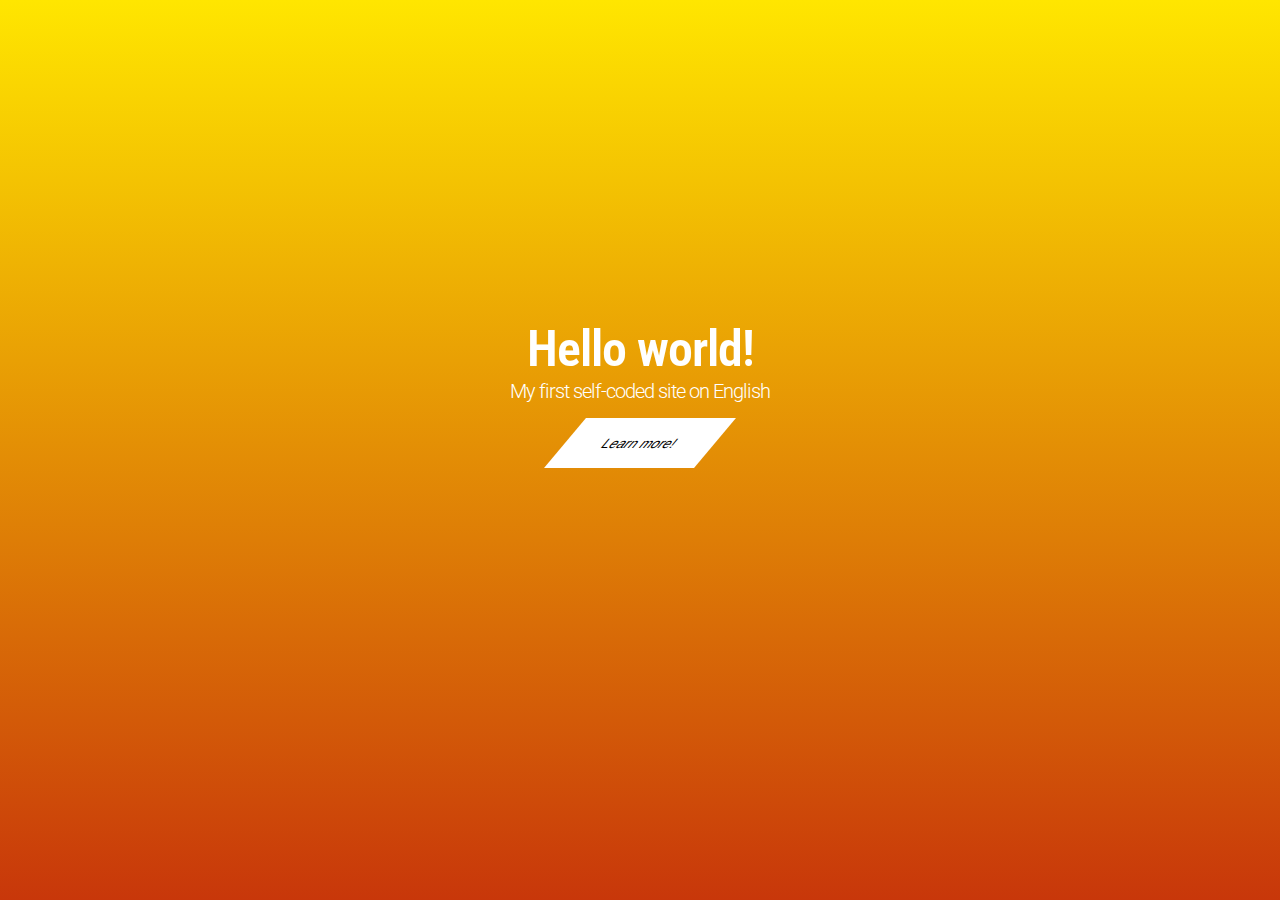
==== index.html @ c7e0f42f "First Commit" ====
<!DOCTYPE html>
<html lang="en">
<head>
  <meta charset="UTF-8">
  <meta name="viewport" content="width=device-width, initial-scale=1.0">
  <meta http-equiv="X-UA-Compatible" content="ie=edge">
  <title>Document</title>
  <link rel="stylesheet" href="css/style.css">
  <link rel="stylesheet" href="css/bootstrap.min.css">
</head>
  <main> <!--main page-->
    <nav>

    </nav>
    <div class="intro">
      <!--block with main title, undertext and button-->
      <p class="hey">Hello world!</p>
      <p class="cap">My first self-coded site on English</p>
      <form action="https://instagram.com/sinner_princess">
        <button class="pr-btn">Learn more!</button>
      </form>
    </div>
  </main>
</body>
</html>
---- css/style.css ----
@import url('https://fonts.googleapis.com/css?family=Lato|Open+Sans|Roboto|Roboto+Condensed');

html, body{
  margin: 0;
  padding: 0;
  height: 100%;
  /*full-screen adaptation*/
  -webkit-font-smoothing: antialiased;
  -webkit-overflow-scrolling: touch;
  /*landing*/
}

body {
  font-size: 20px;
  font-family: Helvetica, Arial, sans-serif;
  color: #ffffff;
  text-align: -webkit-center;
  /*text settings*/
  background:
    linear-gradient(180deg, #ffe600, #c8370a);
  /*linear gradien red -> orange (to bootom)*/
}

.cap { /*text under main title*/
  letter-spacing: -1px;
  font-family: 'Roboto', sans-serif;
  font-size: 20px;
  font-weight: 300;
  /*text settings*/
  margin: 1px 0px 5px;
  padding: 0;
}

.hey { /*main title*/
  font-family: 'Roboto Condensed', sans-serif;
  font-weight: 100;
  font-size:  50px;
  font-weight: 600;
  margin: 0;
  padding-top: 25%;
  letter-spacing: -1px;
}

.pr-btn { /*skew button*/
  margin: 10px;
	width: 150px;
	height: 50px;
  /*settings*/
	-webkit-transform: skew(320deg);
	-moz-transform: skew(320deg);
  -ms-transform:skew(320deg);
	-o-transform: skew(320deg);
  /*figure creating & adaptation to
  Chrome, Opera, Mozilla and Miicrosoft browsers*/
	background: #ffffff;
  border: none;
  text-align: center;
  /*infigure text settings*/
}
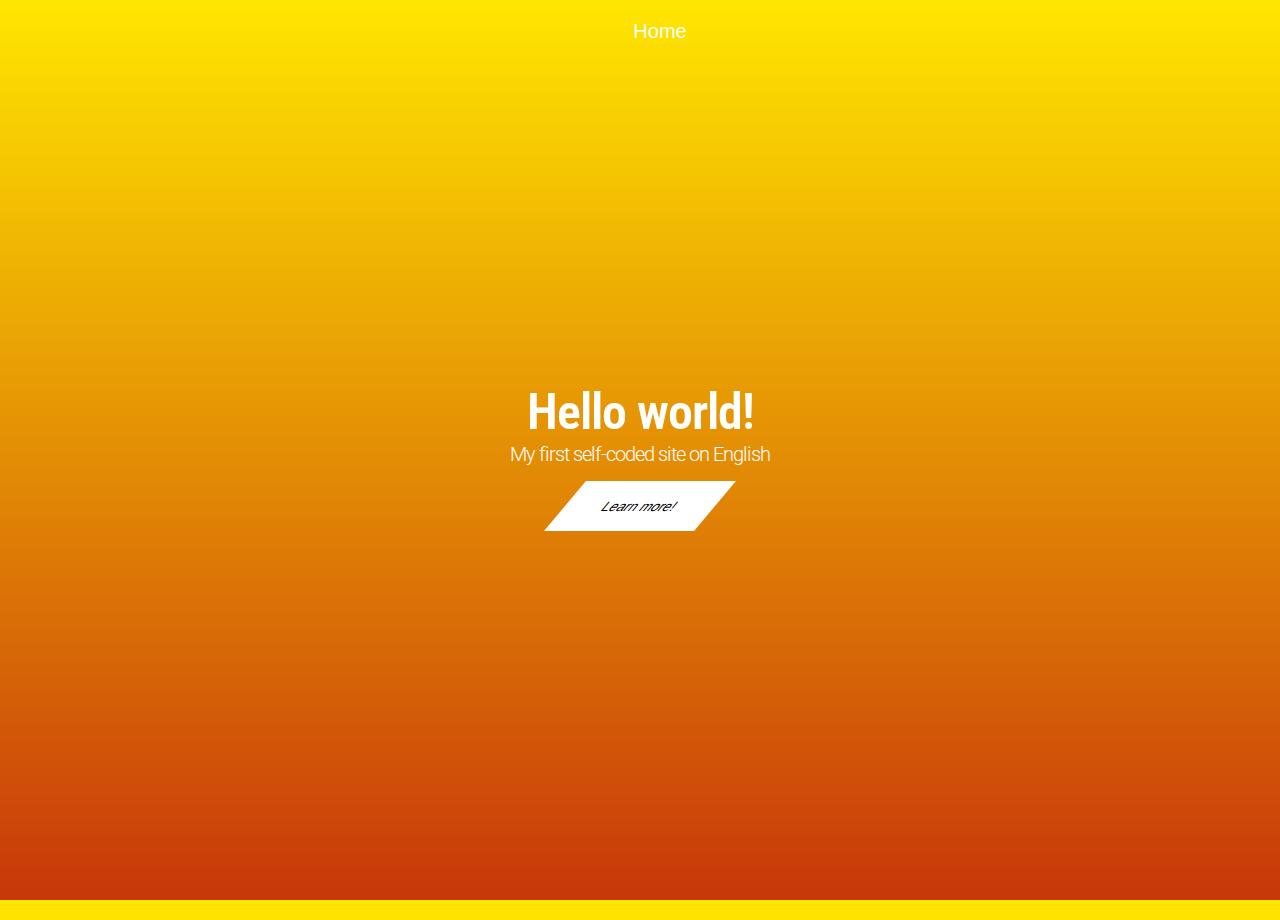
==== commit 76f8e493: "Nav Creating" ====
--- a/index.html
+++ b/index.html
@@ -10,7 +10,7 @@
 </head>
   <main> <!--main page-->
     <nav>
-
+      <ul href="#home">Home</ul>
     </nav>
     <div class="intro">
       <!--block with main title, undertext and button-->
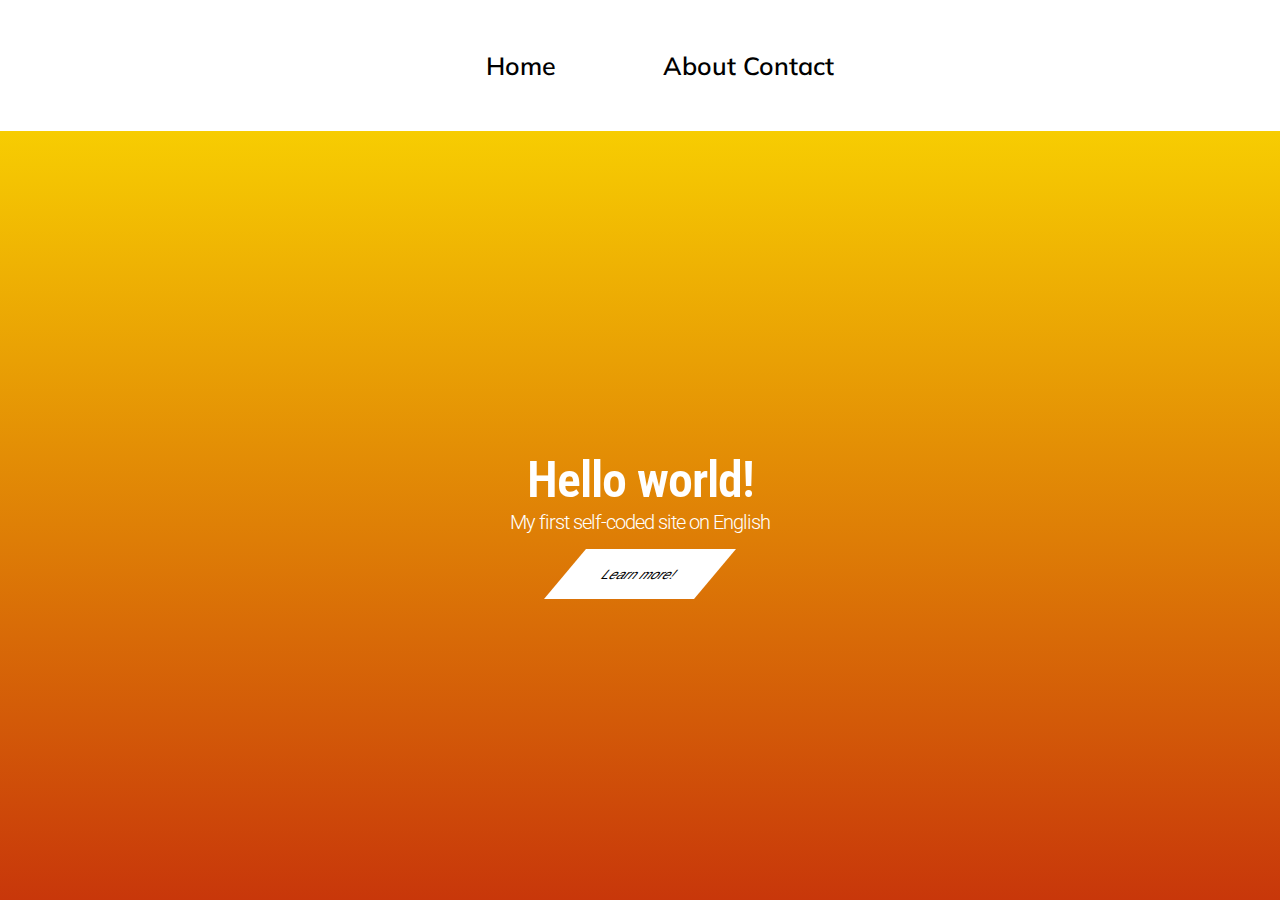
==== commit 42898a45: "Reloading" ====
--- a/index.html
+++ b/index.html
@@ -6,11 +6,22 @@
   <meta http-equiv="X-UA-Compatible" content="ie=edge">
   <title>Document</title>
   <link rel="stylesheet" href="css/style.css">
-  <link rel="stylesheet" href="css/bootstrap.min.css">
 </head>
-  <main> <!--main page-->
+  <section class="main"> <!--main page-->
     <nav>
-      <ul href="#home">Home</ul>
+      <div class="wrapper">
+        <ul>
+          <li class="nav1">
+            <a href="index.html" class="nav1">Home</a>
+          </li>
+          <li class="nav2">
+            <a href="about.html" class="nav2">About</a>
+          </li>
+          <li class="nav3">
+            <a href="index.html" class="nav3">Contact</a>
+          </li>
+        </ul>
+      </div>
     </nav>
     <div class="intro">
       <!--block with main title, undertext and button-->
@@ -20,6 +31,6 @@
         <button class="pr-btn">Learn more!</button>
       </form>
     </div>
-  </main>
+  </section> <!--main page-->
 </body>
 </html>
--- a/css/style.css
+++ b/css/style.css
@@ -1,4 +1,4 @@
-@import url('https://fonts.googleapis.com/css?family=Lato|Open+Sans|Roboto|Roboto+Condensed');
+@import url('https://fonts.googleapis.com/css?family=Muli|Roboto|Roboto+Condensed');
 
 html, body{
   margin: 0;
@@ -21,7 +21,7 @@
   /*linear gradien red -> orange (to bootom)*/
 }
 
-.cap { /*text under main title*/
+p.cap { /*text under main title*/
   letter-spacing: -1px;
   font-family: 'Roboto', sans-serif;
   font-size: 20px;
@@ -31,7 +31,7 @@
   padding: 0;
 }
 
-.hey { /*main title*/
+p.hey { /*main title*/
   font-family: 'Roboto Condensed', sans-serif;
   font-weight: 100;
   font-size:  50px;
@@ -41,7 +41,7 @@
   letter-spacing: -1px;
 }
 
-.pr-btn { /*skew button*/
+button.pr-btn { /*skew button*/
   margin: 10px;
 	width: 150px;
 	height: 50px;
@@ -57,3 +57,28 @@
   text-align: center;
   /*infigure text settings*/
 }
+
+li {
+  list-style-type: none;
+  display: inline-block;
+}
+
+a:visited, a:link {
+  text-decoration: none;
+  color: #000000;
+}
+
+nav {
+  font-family: 'Muli', sans-serif;
+  font-size: 25px;
+  font-weight: 600;
+  padding: 25px 10px;
+  height: auto;
+  background-color: #ffffff;
+  color: #000000;
+}
+
+li.nav1 {
+  margin-right: 100px;
+  text-align: left;
+}
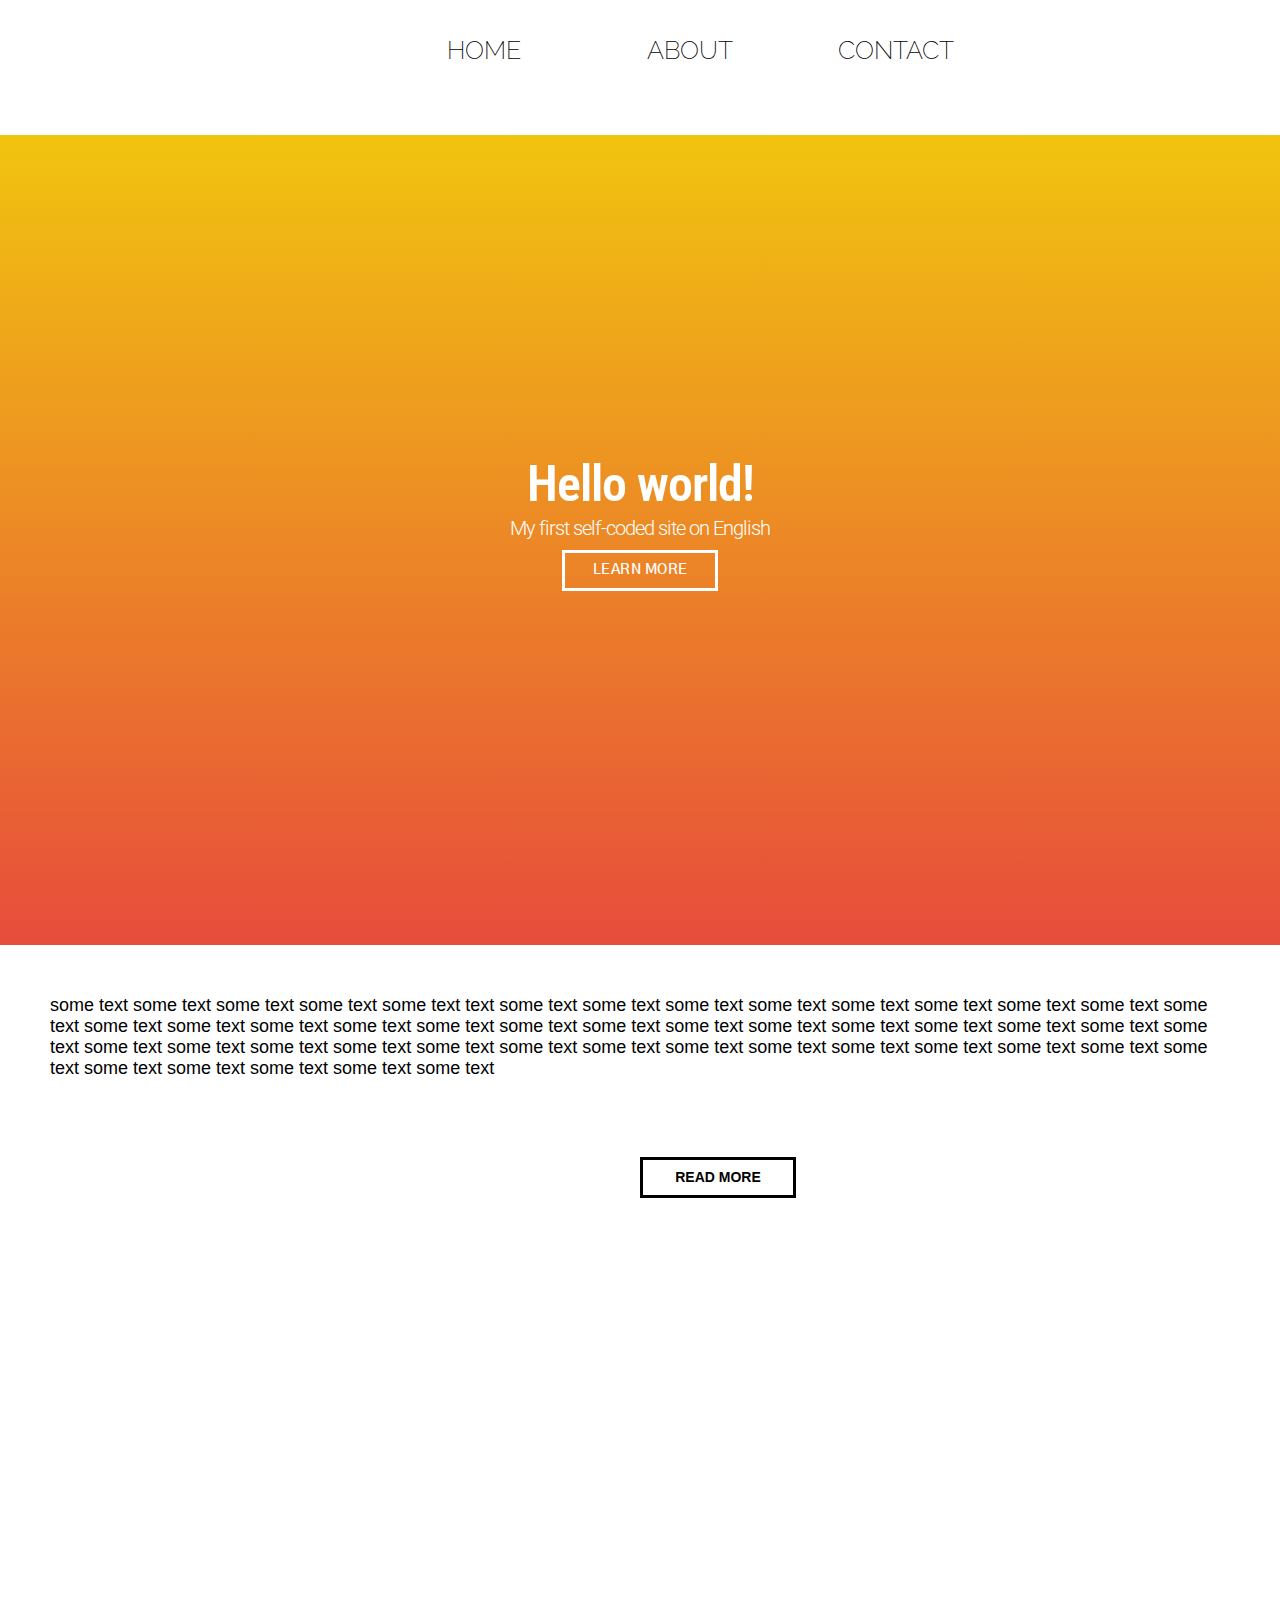
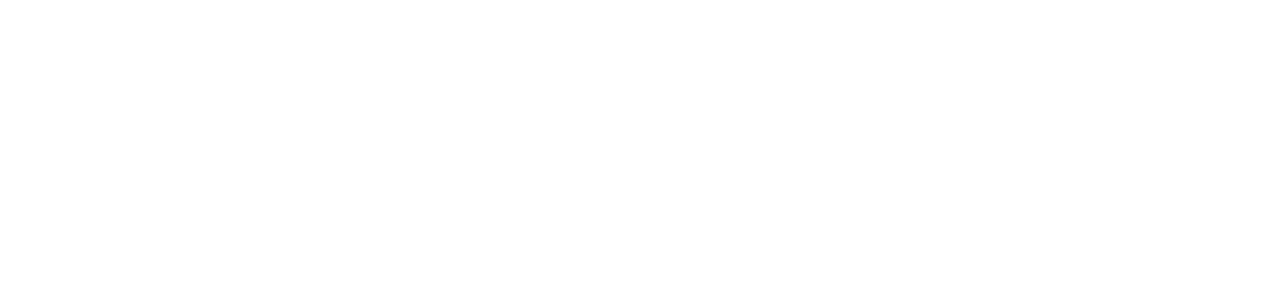
==== commit 9a683112: "Update" ====
--- a/index.html
+++ b/index.html
@@ -7,30 +7,29 @@
   <title>Document</title>
   <link rel="stylesheet" href="css/style.css">
 </head>
-  <section class="main"> <!--main page-->
+  <body>
     <nav>
-      <div class="wrapper">
-        <ul>
-          <li class="nav1">
-            <a href="index.html" class="nav1">Home</a>
-          </li>
-          <li class="nav2">
-            <a href="about.html" class="nav2">About</a>
-          </li>
-          <li class="nav3">
-            <a href="index.html" class="nav3">Contact</a>
-          </li>
-        </ul>
+          <a href="index.html" class="nav1">Home</a>
+          <a href="about.html" class="nav2">About</a>
+          <a href="index.html" class="nav3">Contact</a>
+    </nav>
+    <section class="main"> <!--main page-->
+      <div class="intro">
+        <!--block with main title, undertext and button-->
+        <span class="element">Hello world!</span>
+        <h2 class="cap">My first self-coded site on English</h2>
+        <a href="https://www.instagram.com/sinner_princess/" target="_blank" id="rectangle">Learn more</a>
       </div>
-    </nav>
-    <div class="intro">
-      <!--block with main title, undertext and button-->
-      <p class="hey">Hello world!</p>
-      <p class="cap">My first self-coded site on English</p>
-      <form action="https://instagram.com/sinner_princess">
-        <button class="pr-btn">Learn more!</button>
-      </form>
-    </div>
-  </section> <!--main page-->
-</body>
+    </section> <!--main page-->
+    <section class="cellar">
+      <div class="container">
+        <p class="epic">
+          some text some text some text some text some text text some text some text some text some text some text some text some text some text some text some text some text some text some text some text some text some text some text some text some text some text some text some text some text some text some text some text some text some text some text some text some text some text some text some text some text some text some text some text some text some text some text some text
+        </p>
+        <br>
+        <a href="#" class="def_button">Read more</a>
+      </div>
+
+    </section>
+  </body>
 </html>
--- a/css/style.css
+++ b/css/style.css
@@ -1,8 +1,7 @@
-@import url('https://fonts.googleapis.com/css?family=Muli|Roboto|Roboto+Condensed');
+@import url('https://fonts.googleapis.com/css?family=Gothic+A1|Raleway|Roboto|Roboto+Condensed');
 
-html, body{
+html, body {
   margin: 0;
-  padding: 0;
   height: 100%;
   /*full-screen adaptation*/
   -webkit-font-smoothing: antialiased;
@@ -10,57 +9,77 @@
   /*landing*/
 }
 
-body {
+section.main {
+  height: 90%;
   font-size: 20px;
   font-family: Helvetica, Arial, sans-serif;
   color: #ffffff;
   text-align: -webkit-center;
   /*text settings*/
   background:
-    linear-gradient(180deg, #ffe600, #c8370a);
-  /*linear gradien red -> orange (to bootom)*/
+    linear-gradient(180deg, #F1C40F, #e74c3c);
+  /*linear gradient red -> orange (to bootom)*/
 }
 
-p.cap { /*text under main title*/
+.cap { /*text under main title*/
   letter-spacing: -1px;
   font-family: 'Roboto', sans-serif;
   font-size: 20px;
   font-weight: 300;
   /*text settings*/
-  margin: 1px 0px 5px;
-  padding: 0;
+  margin: 3px 0px;
 }
 
-p.hey { /*main title*/
+.element { /*main title*/
   font-family: 'Roboto Condensed', sans-serif;
   font-weight: 100;
   font-size:  50px;
   font-weight: 600;
-  margin: 0;
-  padding-top: 25%;
   letter-spacing: -1px;
+  transform-origin: center bottom;
 }
 
-button.pr-btn { /*skew button*/
+#rectangle {  /* HACK: Button - Animation DWS*/
+  transition: 1s;
+	width: 150px;
+	height: 35px;
+  color: #ffffff;
+  background: none;
   margin: 10px;
-	width: 150px;
-	height: 50px;
-  /*settings*/
-	-webkit-transform: skew(320deg);
-	-moz-transform: skew(320deg);
-  -ms-transform:skew(320deg);
-	-o-transform: skew(320deg);
-  /*figure creating & adaptation to
-  Chrome, Opera, Mozilla and Miicrosoft browsers*/
-	background: #ffffff;
-  border: none;
+  border: 3px solid #ffffff;
   text-align: center;
-  /*infigure text settings*/
+  display: block;
+  font-family: 'Gothic A1', sans-serif;
+  font-size: 14px;
+  font-weight: 600;
+  letter-spacing: 0.5px;
+  text-transform: uppercase;
+  text-decoration: none;
+  line-height: 35px;
 }
 
-li {
-  list-style-type: none;
+#rectangle:hover {
+  border-color: #000000;
+  background-color: #000000;
+  color: #ffffff;
+}
+
+.nav1 {
+  margin-left: 30%;
+}
+
+.nav1, .nav2, .nav3 {
+  transition: 1s;
   display: inline-block;
+  text-align: center;
+  width: 200px;
+  height: 100%;
+}
+
+.nav1:hover, .nav2:hover, .nav3:hover {
+  border-color: #000000;
+  background-color: #000000;
+  color: #ffffff;
 }
 
 a:visited, a:link {
@@ -68,17 +87,55 @@
   color: #000000;
 }
 
-nav {
-  font-family: 'Muli', sans-serif;
+nav {  /* FIXME: Border in NAV */  /* FIXME: Blyat, Dima =, big fallop, fix this fucking nav bar fucking noob */
+  line-height: 400%;
+  font-family: 'Raleway', sans-serif;
   font-size: 25px;
-  font-weight: 600;
-  padding: 25px 10px;
-  height: auto;
-  background-color: #ffffff;
-  color: #000000;
+  font-weight: 200;
+  text-transform: uppercase;
+  height: 15%;
+  background-color: #FFFFFF;
+  color: #000000
 }
 
-li.nav1 {
-  margin-right: 100px;
-  text-align: left;
+section.cellar {
+  height: 100%;
+  width: 100%;
+  background-color: #ffffff;
 }
+
+.intro {
+  top: 25%;
+  left: center;
+  padding: 25%;
+}
+
+.epic {
+  margin: 50px;
+  font-family: Arial, sans-serif;
+  font-size: 18px;
+}
+
+.def_button {
+  transition: 1s;
+  font-size: 14px;
+  font-family: sans-serif;
+  text-transform: uppercase;
+  border: 3px solid #000000;
+  line-height: 35px;
+  text-align: center;
+  margin: 0 50%;
+  margin-top: 10px;
+  width: 150px;
+  height: 35px;
+  font-weight: 600;
+  display: block;
+  text-decoration: none;
+  position: relative;
+}
+
+.def_button:hover {
+    background-color: #000000;
+    border-color: #000000;
+    color: #ffffff;
+}
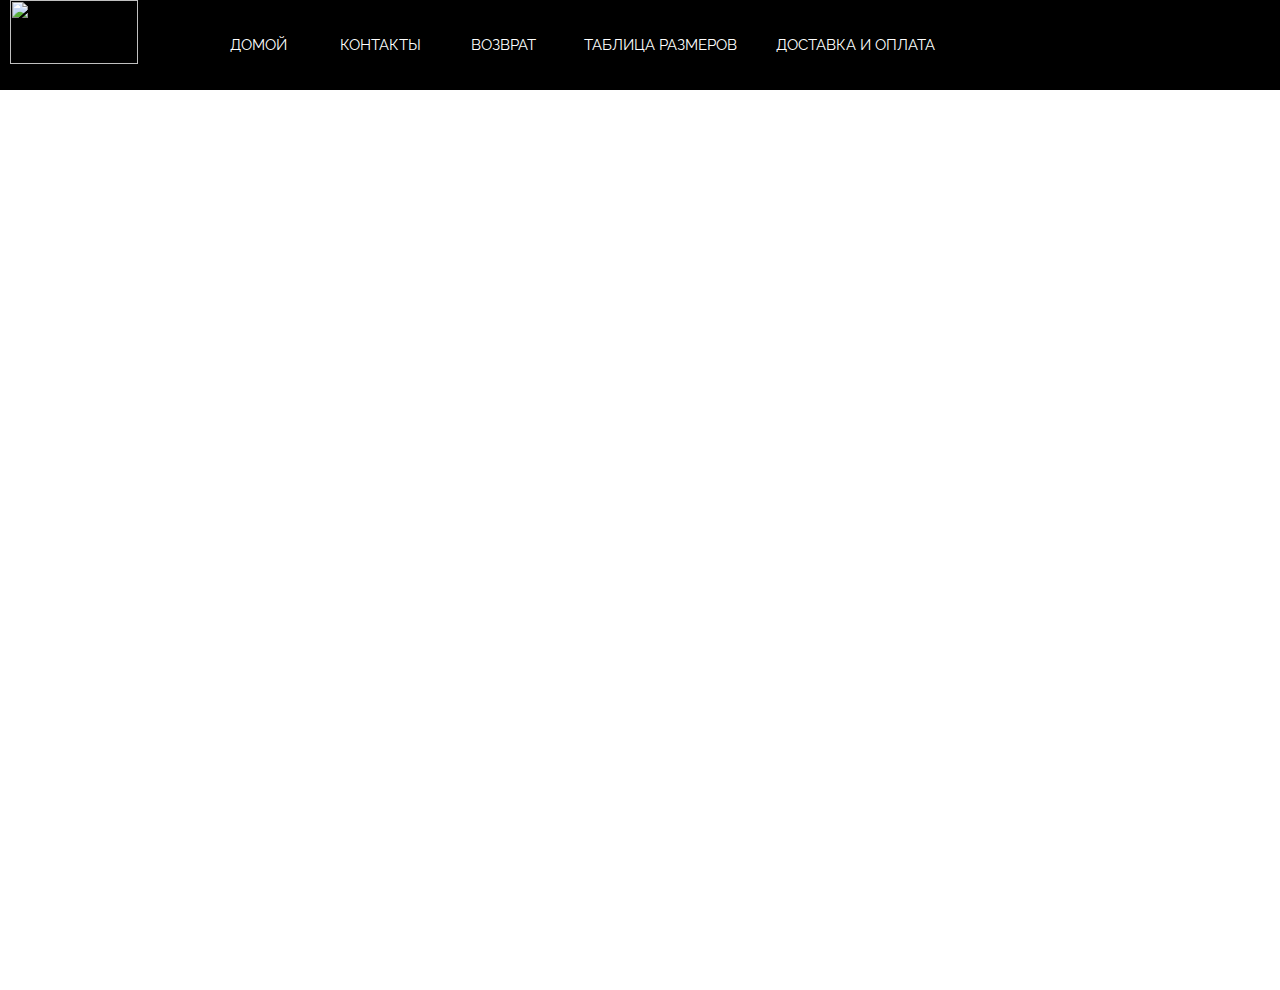
==== commit 9f09d7bd: "Changed the idea of site. Now it is shop." ====
--- a/index.html
+++ b/index.html
@@ -1,35 +1,48 @@
 <!DOCTYPE html>
-<html lang="en">
+<html lang="ua">
 <head>
-  <meta charset="UTF-8">
-  <meta name="viewport" content="width=device-width, initial-scale=1.0">
-  <meta http-equiv="X-UA-Compatible" content="ie=edge">
-  <title>Document</title>
-  <link rel="stylesheet" href="css/style.css">
+    <meta charset="UTF-8">
+    <meta name="viewport" content="width=device-width, initial-scale=1.0">
+    <meta http-equiv="X-UA-Compatible" content="ie=edge">
+    <title>SwimDream | Лучший интернет - магазин товаров!</title>
+    <link rel="stylesheet" href="css/style.css">
+    <link href="https://fonts.googleapis.com/css?family=Raleway|Roboto|Roboto+Condensed" rel="stylesheet">
+    <script defer src="https://use.fontawesome.com/releases/v5.5.0/js/all.js" integrity="sha384-GqVMZRt5Gn7tB9D9q7ONtcp4gtHIUEW/yG7h98J7IpE3kpi+srfFyyB/04OV6pG0" crossorigin="anonymous"></script>
 </head>
-  <body>
-    <nav>
-          <a href="index.html" class="nav1">Home</a>
-          <a href="about.html" class="nav2">About</a>
-          <a href="index.html" class="nav3">Contact</a>
-    </nav>
-    <section class="main"> <!--main page-->
-      <div class="intro">
-        <!--block with main title, undertext and button-->
-        <span class="element">Hello world!</span>
-        <h2 class="cap">My first self-coded site on English</h2>
-        <a href="https://www.instagram.com/sinner_princess/" target="_blank" id="rectangle">Learn more</a>
-      </div>
-    </section> <!--main page-->
-    <section class="cellar">
-      <div class="container">
-        <p class="epic">
-          some text some text some text some text some text text some text some text some text some text some text some text some text some text some text some text some text some text some text some text some text some text some text some text some text some text some text some text some text some text some text some text some text some text some text some text some text some text some text some text some text some text some text some text some text some text some text some text
-        </p>
-        <br>
-        <a href="#" class="def_button">Read more</a>
-      </div>
-
-    </section>
-  </body>
-</html>
+<body>  
+    <header>
+        <!-- creating header with blocks: 'logo', 'elements->first-row/second-row', 'brands' -->
+        <div class="logo" style="margin: 0%; padding: 0%; height: 100%; width: 20%;">
+            <img src="/home/dmytro/Work/web/swimdread/img/swimming_in_ua.png" alt="" class="logoimg" href="index.html" style="display: block; height: 64px;
+                width: 128px; margin-left: 10px;">
+        </div>
+        <nav>
+            <a href="#" class="el1" style="order: 1; width: 100px; margin-right: 20px;"><i class="fas fa-home"></i>Домой</a>
+            <a href="#" class="el2" style="order: 2; width: 105px; margin-right: 20px;"><i class="fas fa-file-contract"></i>Контакты</a>
+            <a href="#" class="el3" style="order: 3; width: 100px; margin-right: 20px;"><i class="fas fa-backspace"></i>Возврат</a>  
+            <a href="#" class="el4" style="order: 4; width: 175px; margin-right: 20px;"><i class="fas fa-table"></i>Таблица размеров</a>
+            <a href="#" class="el5" style="order: 5; width: 175px;"><i class="fas fa-truck"></i>Доставка и оплата</a>  
+        </nav>
+        <div class="brands">
+            <!-- importing brand icon from Font Awesome Icon Pack -->
+            <a class="fab fa-instagram" href="https://www.instagram.com/swim_in_ua/" style="padding-right: 7px; font-size: 20px;"></a> 
+            <a class="fab fa-viber" style="padding-right: 7px; font-size: 20px; font-weight: 800;"></a>
+            <a class="fab fa-facebook-f" style="padding-right: 7px; font-size: 20px;"></a>
+            <a class="fab fa-telegram-plane" style="font-size: 20px;"></a>
+        </div>
+    </header>
+    <main>
+      <!-- <section class="el6">
+          <img src="img/mens.jpg" alt="" class="men">
+      </section>
+      <section class="el7">
+          <img src="img/women.jpg" alt="" class="women">
+      </section>
+      <section class="el8"></section>
+      <section class="el9"></section>
+      <section class="el10"></section> -->
+    </main>
+    <footer></footer>
+    
+</body>
+</html>--- a/css/style.css
+++ b/css/style.css
@@ -1,141 +1,96 @@
-@import url('https://fonts.googleapis.com/css?family=Gothic+A1|Raleway|Roboto|Roboto+Condensed');
-
-html, body {
-  margin: 0;
-  height: 100%;
-  /*full-screen adaptation*/
-  -webkit-font-smoothing: antialiased;
-  -webkit-overflow-scrolling: touch;
-  /*landing*/
+html, body, main{
+    width: 100%;
+    height: 100%;
+    margin: 0%;
 }
 
-section.main {
-  height: 90%;
-  font-size: 20px;
-  font-family: Helvetica, Arial, sans-serif;
-  color: #ffffff;
-  text-align: -webkit-center;
-  /*text settings*/
-  background:
-    linear-gradient(180deg, #F1C40F, #e74c3c);
-  /*linear gradient red -> orange (to bootom)*/
+main {
+    background: white;
 }
 
-.cap { /*text under main title*/
-  letter-spacing: -1px;
-  font-family: 'Roboto', sans-serif;
-  font-size: 20px;
-  font-weight: 300;
-  /*text settings*/
-  margin: 3px 0px;
+header {
+    position: sticky;
+    top: 0%;
+    margin: 0%;
+    padding: 0%;
+    height: 10%;
+    width: 100%;
+    background: black;
+    display: -webkit-inline-box;
+    display: -ms-inline-flexbox;
+    display: inline-flex;
+        margin: 0%;
+        padding: 0%;
+        -webkit-box-align: center;
+            -ms-flex-align: center;
+                align-items: center;
 }
 
-.element { /*main title*/
-  font-family: 'Roboto Condensed', sans-serif;
-  font-weight: 100;
-  font-size:  50px;
-  font-weight: 600;
-  letter-spacing: -1px;
-  transform-origin: center bottom;
+a, a:active, a:visited, a:link { 
+    font-family: 'Raleway', sans-serif;
+    text-decoration: none;
+    color: white;
+    font-size: 15px;
+    text-transform: uppercase;
+} 
+
+nav {
+    display: -webkit-inline-box;
+    display: -ms-inline-flexbox;
+    display: inline-flex;
+    width: 100%;
+    height: 100%;
+    margin: 0%;
+    padding: 0%;   
 }
 
-#rectangle {  /* HACK: Button - Animation DWS*/
-  transition: 1s;
-	width: 150px;
-	height: 35px;
-  color: #ffffff;
-  background: none;
-  margin: 10px;
-  border: 3px solid #ffffff;
-  text-align: center;
-  display: block;
-  font-family: 'Gothic A1', sans-serif;
-  font-size: 14px;
-  font-weight: 600;
-  letter-spacing: 0.5px;
-  text-transform: uppercase;
-  text-decoration: none;
-  line-height: 35px;
+.el1, .el2, .el3, .el4, .el5 {
+    -webkit-transition: .1s;
+    transition: .1s;
+    position: relative;
+    display: -webkit-box;
+    display: -ms-flexbox;
+    display: flex;
+    height: 100%;
+    -webkit-box-align: center;
+    -ms-flex-align: center;
+    align-items: center;
+    -webkit-box-pack: center;
+    -ms-flex-pack: center;
+    justify-content: center;
 }
 
-#rectangle:hover {
-  border-color: #000000;
-  background-color: #000000;
-  color: #ffffff;
+.el1:hover, .el2:hover, .el3:hover, .el4:hover, .el5:hover {
+    background-color: white;
+    -webkit-box-shadow: 0 0 5px 5px white;
+            box-shadow: 0 -10px 10px 15px white;
+    color: black;
 }
 
-.nav1 {
-  margin-left: 30%;
+
+div.brands {
+    display: -webkit-box;
+    display: -ms-flexbox;
+    display: flex;
+    -webkit-box-pack: end;
+        -ms-flex-pack: end;
+            justify-content: flex-end;
+    -webkit-box-orient: vertical;
+    -webkit-box-direction: normal;
+        -ms-flex-direction: column;
+            flex-direction: column;
+    margin: 0%;
+    padding: 0%;
+    color: white;
+    -webkit-box-align: center;
+        -ms-flex-align: center;
+            align-items: center;
+    padding-right: 10px;
+    flex-direction: row;
+
 }
 
-.nav1, .nav2, .nav3 {
-  transition: 1s;
-  display: inline-block;
-  text-align: center;
-  width: 200px;
-  height: 100%;
-}
-
-.nav1:hover, .nav2:hover, .nav3:hover {
-  border-color: #000000;
-  background-color: #000000;
-  color: #ffffff;
-}
-
-a:visited, a:link {
-  text-decoration: none;
-  color: #000000;
-}
-
-nav {  /* FIXME: Border in NAV */  /* FIXME: Blyat, Dima =, big fallop, fix this fucking nav bar fucking noob */
-  line-height: 400%;
-  font-family: 'Raleway', sans-serif;
-  font-size: 25px;
-  font-weight: 200;
-  text-transform: uppercase;
-  height: 15%;
-  background-color: #FFFFFF;
-  color: #000000
-}
-
-section.cellar {
-  height: 100%;
-  width: 100%;
-  background-color: #ffffff;
-}
-
-.intro {
-  top: 25%;
-  left: center;
-  padding: 25%;
-}
-
-.epic {
-  margin: 50px;
-  font-family: Arial, sans-serif;
-  font-size: 18px;
-}
-
-.def_button {
-  transition: 1s;
-  font-size: 14px;
-  font-family: sans-serif;
-  text-transform: uppercase;
-  border: 3px solid #000000;
-  line-height: 35px;
-  text-align: center;
-  margin: 0 50%;
-  margin-top: 10px;
-  width: 150px;
-  height: 35px;
-  font-weight: 600;
-  display: block;
-  text-decoration: none;
-  position: relative;
-}
-
-.def_button:hover {
-    background-color: #000000;
-    border-color: #000000;
-    color: #ffffff;
-}
+section.men {
+    filter: blur(10);
+    -webkit-filter: blur(10);
+}